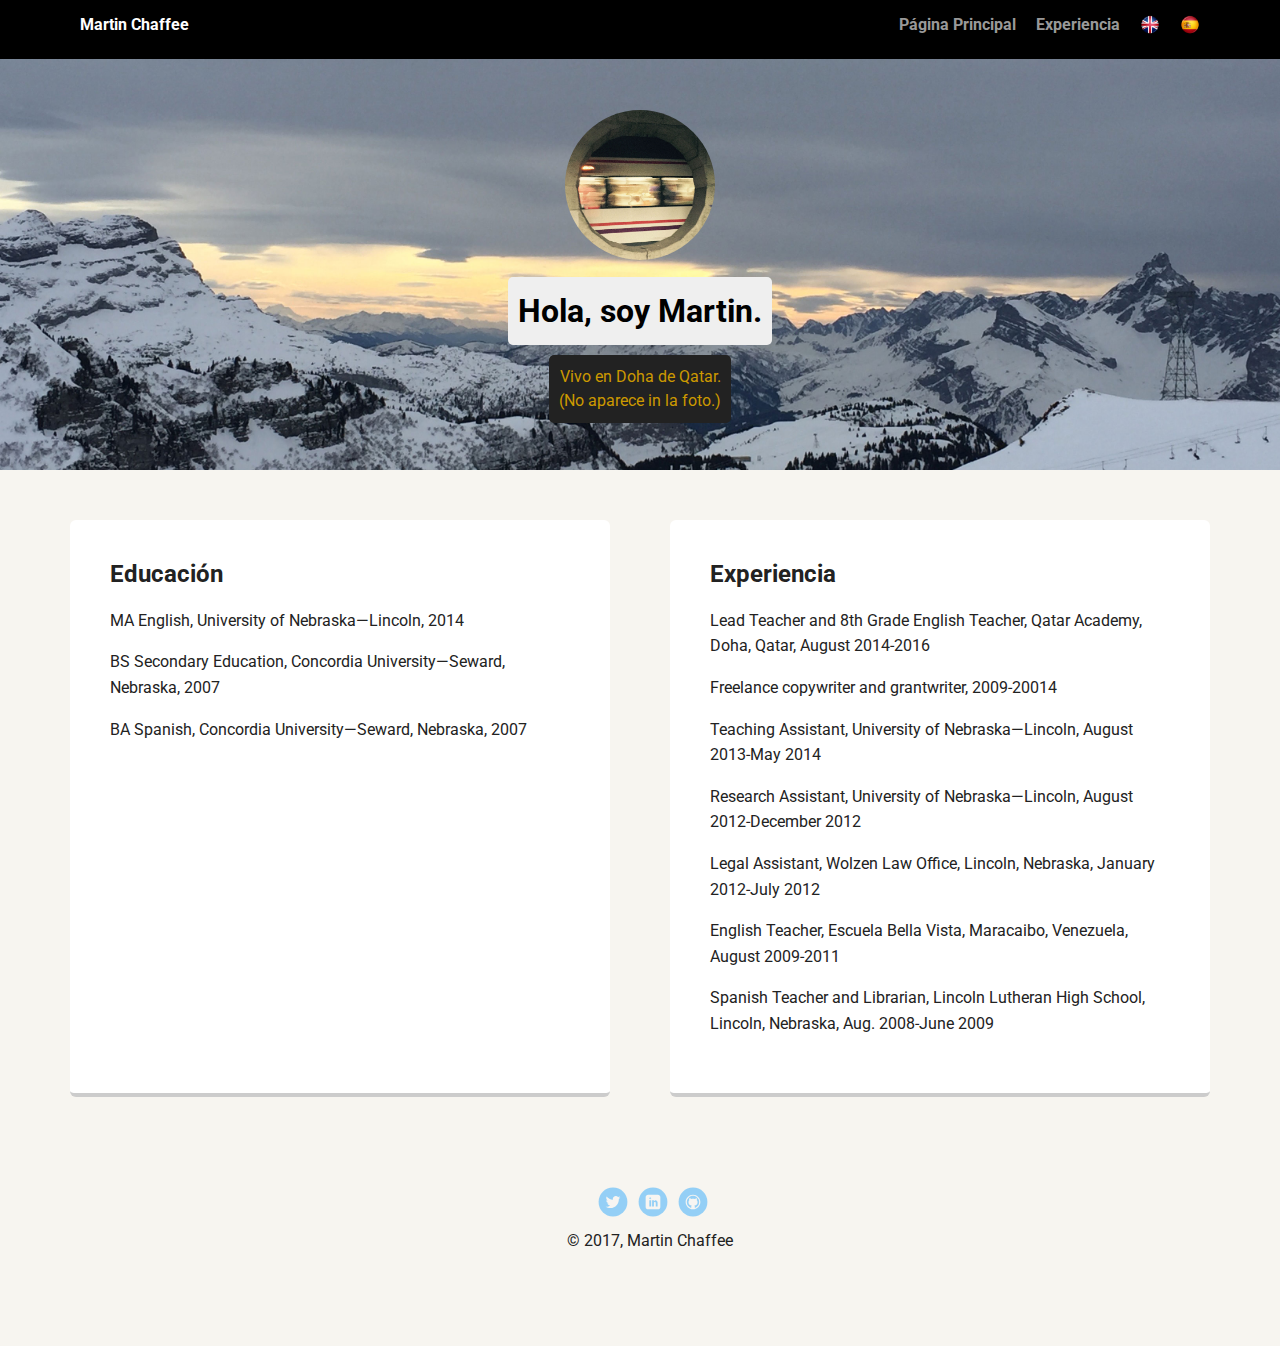
==== experience-esp.html @ 9a945d9a "Initial Upload" ====
<!doctype html>
<html lang="en">
<head>
  <meta charset="utf-8">
  <title>Perfil de Martin Chaffee</title>
  <meta name="viewport" content="width=device-width, initial-scale=1.0">
  <link rel="stylesheet" href="styles.css">
  <link href="https://fonts.googleapis.com/css?family=Muli%7CRoboto:400,300,500,700,900" rel="stylesheet"></head>
  <body>

    <div class="main-nav">
        <ul class="nav">
          <li class="name">Martin Chaffee</li>
          <li><a href="index-esp.html">Página Principal</a></li>
          <li><a href="experience.html">Experiencia</a></li>
          <li><a href="experience.html"><img src="images/UnitedKingdom.png" alt="link to page in English" width="20px" height="20px"></a></li>
          <li><a href="index-esp.html"><img src="images/Spain.png" alt="link to page in Spanish" width="20px" height="20px"></a></li>
        </ul>
    </div>

    <header>
      <img src="images/Profile-image.jpg" alt="Image of passing subway car" class="profile-image">
      <h1 class="tag name">Hola, soy Martin.</h1>
      <p class="tag location">Vivo en Doha de Qatar. <br>(No aparece in la foto.)</p>
    </header>

    <main class="flex-exp">
      <div class="card exp">
        <h2>Educación</h2>
          <p>MA English, University of Nebraska—Lincoln, 2014</p>
          <p>BS Secondary Education, Concordia University—Seward, Nebraska, 2007</p>
          <p>BA Spanish, Concordia University—Seward, Nebraska, 2007</p>
      </div> 

      <div class="card exp">
        <h2>Experiencia</h2>
        <p>Lead Teacher and 8th Grade English Teacher, Qatar Academy, Doha, Qatar, August 2014-2016</p>
        <p>Freelance copywriter and grantwriter, 2009-20014
        <p>Teaching Assistant, University of Nebraska—Lincoln, August 2013-May 2014</p>
        <p>Research Assistant, University of Nebraska—Lincoln, August 2012-December 2012</p>
        <p>Legal Assistant, Wolzen Law Office, Lincoln, Nebraska, January 2012-July 2012</p>
        <p>English Teacher, Escuela Bella Vista, Maracaibo, Venezuela, August 2009-2011</p>
        <p>Spanish Teacher and Librarian, Lincoln Lutheran High School, Lincoln, Nebraska, Aug. 2008-June 2009</p>
      </div> 
    </main>
    <footer>
      <ul>
        <li><a href="https://twitter.com/martinchaffee" class="social twitter">Twitter</a></li>
        <li><a href="https://www.linkedin.com/in/martin-chaffee-6a66a8131?trk=nav_responsive_tab_profile" class="social linkedin">LinkedIn</a></li>
        <li><a href="https://github.com/martinchaffee" class="social github">Github</a></li>
      </ul>
      <p class="copyright">&copy; 2017, Martin Chaffee</p>
    </footer>
  </body>
  </html>
---- styles.css ----
/* Global Layout Set-up */
* { 
  box-sizing: border-box;
}
  
body {
  margin: 0;
  padding: 0;
  text-align: center;
  font-family: 'Roboto', sans-serif;
  color: #222;
  background: #f7f5f0;
}
/* Link Styles */

a {
  text-decoration: none;
  color: #999;
}
a:hover {
  color: #6633ff;
}

/* Section Styles */

.main-nav {
  width: 100%;
  background: black;
  min-height: 30px;
  padding: 10px;
  position: fixed;
  text-align: center;
}
.nav {
  display: flex;
  justify-content: space-around;
  font-weight: 700;
  list-style-type: none;
  margin: 0 auto;
  padding: 0;
}

.nav .name {
    display: block;
    margin-right: auto;
    color: white;
}
.nav li {
  padding: 5px 10px 10px 10px;
}
.nav a {
  transition: all .5s;
}
.nav a:hover {
  color: white
}
/*
a.language {
  margin-left: 5px;
  text-indent: -9999px;
  width: 30px;
  height: 30px;
  background-size: 30px 30px;

}
a.english {
  background-image: url(images/UnitedKingdom.png);
}

a.spanish {
  background-image: url(images/Spain.png);
}
*/
.exp-nav {
  display: flex;
}


header {
  text-align: center;
  background: url('images/FrenchAlps.jpg') no-repeat top center;
  background-size: cover;
  overflow: hidden;
  padding-top: 60px;
}
header {
  line-height: 1.5;
}
header .profile-image {
  margin-top: 50px;
  width: 150px;
  height: 150px;
  border-radius: 50%;
  transition: all .5s;
}
header .profile-image:hover {
  transform: scale(1.2);
}

.tag {
  background-color: #efefef;
  color: black;
  padding: 10px;
  border-radius: 5px;
  display: table;
  margin: 10px auto;
} 
.location {
  background-color: #222;
  color: #cc9900;
}
.card {
  margin: 30px;
  padding: 20px 40px 40px;
  max-width: 500px;
  text-align: left;
  background: #fff;
  border-bottom: 4px solid #ccc;
  border-radius: 6px;
  transition: all .5s;
}

.exp {
  max-width: 1000px;
}

.flex-exp {
  margin-top: 60px;
}
.card:hover {
  border-color: #666699;
}

ul.skills {
  padding: 0;
  text-align: center;
}

.skills li {
  border-radius: 6px;
  display: inline-block;
  background: #cc9900;
  color: white;
  padding: 5px 10px;
  margin: 2px;
}

.skills li:nth-child(odd) {
  background: #666699;
}

footer {
  width: 100%;
  min-height: 30px;
  padding: 20px 0 40px 20px;
}

footer .copyright {
  top: -8px;
  font-size: .75em;
}

footer ul {
  list-style-type: none;
  margin: 0;
  padding: 0;
}

footer ul li {
  display: inline-block;
}

a.social {
  display: inline-block;
  text-indent: -9999px;
  margin-left: 5px;
  width: 30px;
  height: 30px;
  background-size: 30px 30px;
  opacity: .4;
  transition: all .5s;
}
a.twitter {
  background-image: url(images/twitter.svg);
}
a.linkedin {
  background-image: url(images/linkedin.svg);
}
a.github {
  background-image: url(images/github.svg);
}
a.social:hover {
  opacity: 1;
}
.clearfix {
  clear: both;
}

/* Styles for larger screens */
@media screen and (min-width: 720px) {
  
  .flex {
      display: -ms-flexbox;      /* TWEENER - IE 10 */
      display: flex; 
      max-width: 1200px;
      -ms-flex-pack: distribute;
      justify-content: space-around;
      margin: 0 auto;
  }

  header {
    min-height: 470px;
  }

  .nav {
    max-width: 1200px;
    padding: 0 30px;
  }


  main {
    padding-top: 20px;
  }

  main p {
    line-height: 1.6em;
  }

  footer {
    font-size: 1.3em;
    max-width: 1200px;
    margin: 40px auto;
  }

}

/* Styles for even larger screens */
@media screen and (min-width: 1025px) {
  .flex-exp {
        display: -ms-flexbox;      /* TWEENER - IE 10 */
        display: flex; 
        max-width: 1200px;
        -ms-flex-pack: distribute;
        justify-content: space-around;
        margin: 0 auto;
  }
  .card {
        flex: 1;

  }
}
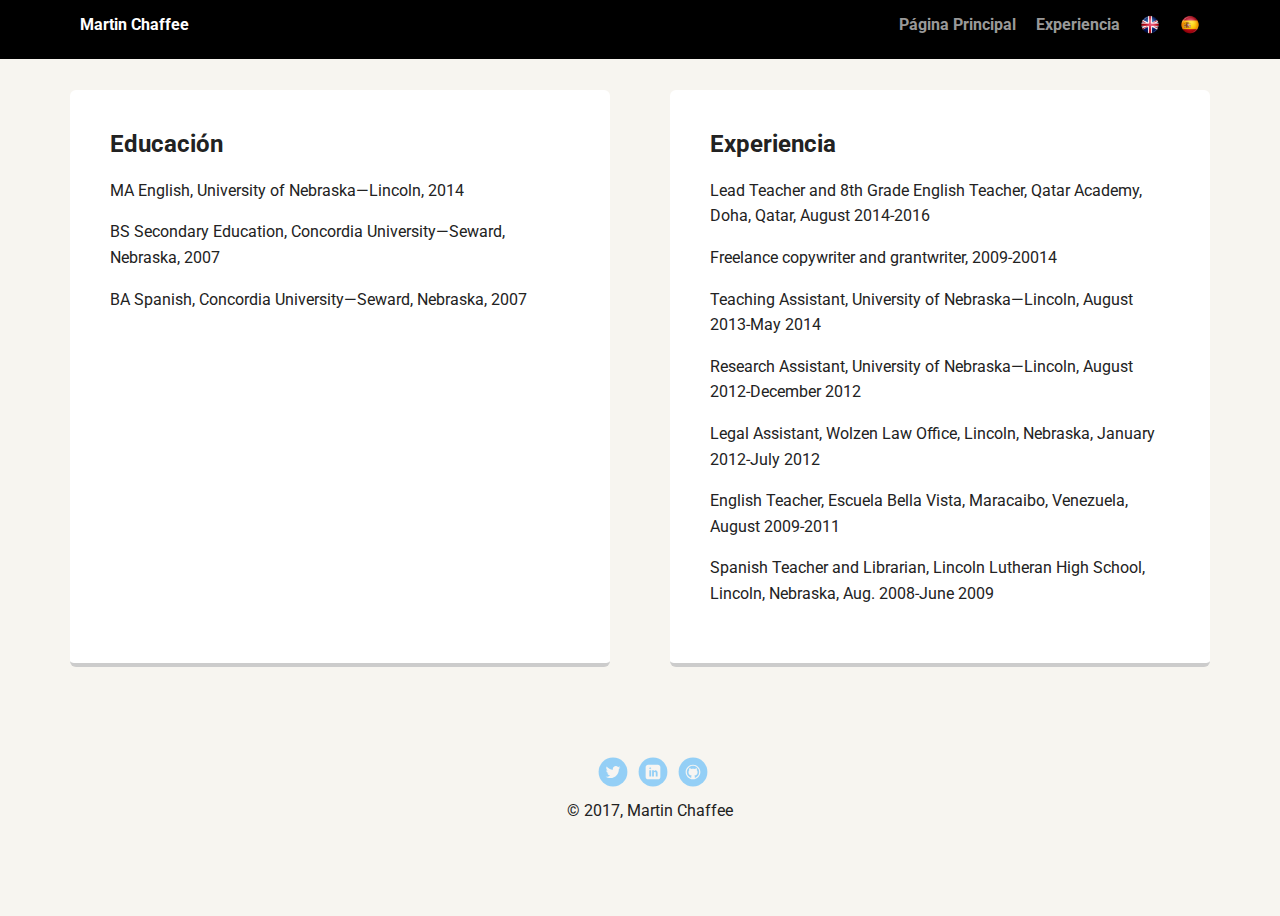
==== commit 91b7874a: "Remove header from experience page; fix gap above nav bar" ====
--- a/experience-esp.html
+++ b/experience-esp.html
@@ -17,13 +17,13 @@
           <li><a href="index-esp.html"><img src="images/Spain.png" alt="link to page in Spanish" width="20px" height="20px"></a></li>
         </ul>
     </div>
-
+<!-- 
     <header>
       <img src="images/Profile-image.jpg" alt="Image of passing subway car" class="profile-image">
       <h1 class="tag name">Hola, soy Martin.</h1>
       <p class="tag location">Vivo en Doha de Qatar. <br>(No aparece in la foto.)</p>
     </header>
-
+ -->
     <main class="flex-exp">
       <div class="card exp">
         <h2>Educación</h2>
--- a/styles.css
+++ b/styles.css
@@ -54,23 +54,7 @@
 .nav a:hover {
   color: white
 }
-/*
-a.language {
-  margin-left: 5px;
-  text-indent: -9999px;
-  width: 30px;
-  height: 30px;
-  background-size: 30px 30px;
-
-}
-a.english {
-  background-image: url(images/UnitedKingdom.png);
-}
-
-a.spanish {
-  background-image: url(images/Spain.png);
-}
-*/
+
 .exp-nav {
   display: flex;
 }
@@ -125,8 +109,9 @@
 }
 
 .flex-exp {
-  margin-top: 60px;
-}
+  padding-top: 60px;
+}
+
 .card:hover {
   border-color: #666699;
 }
